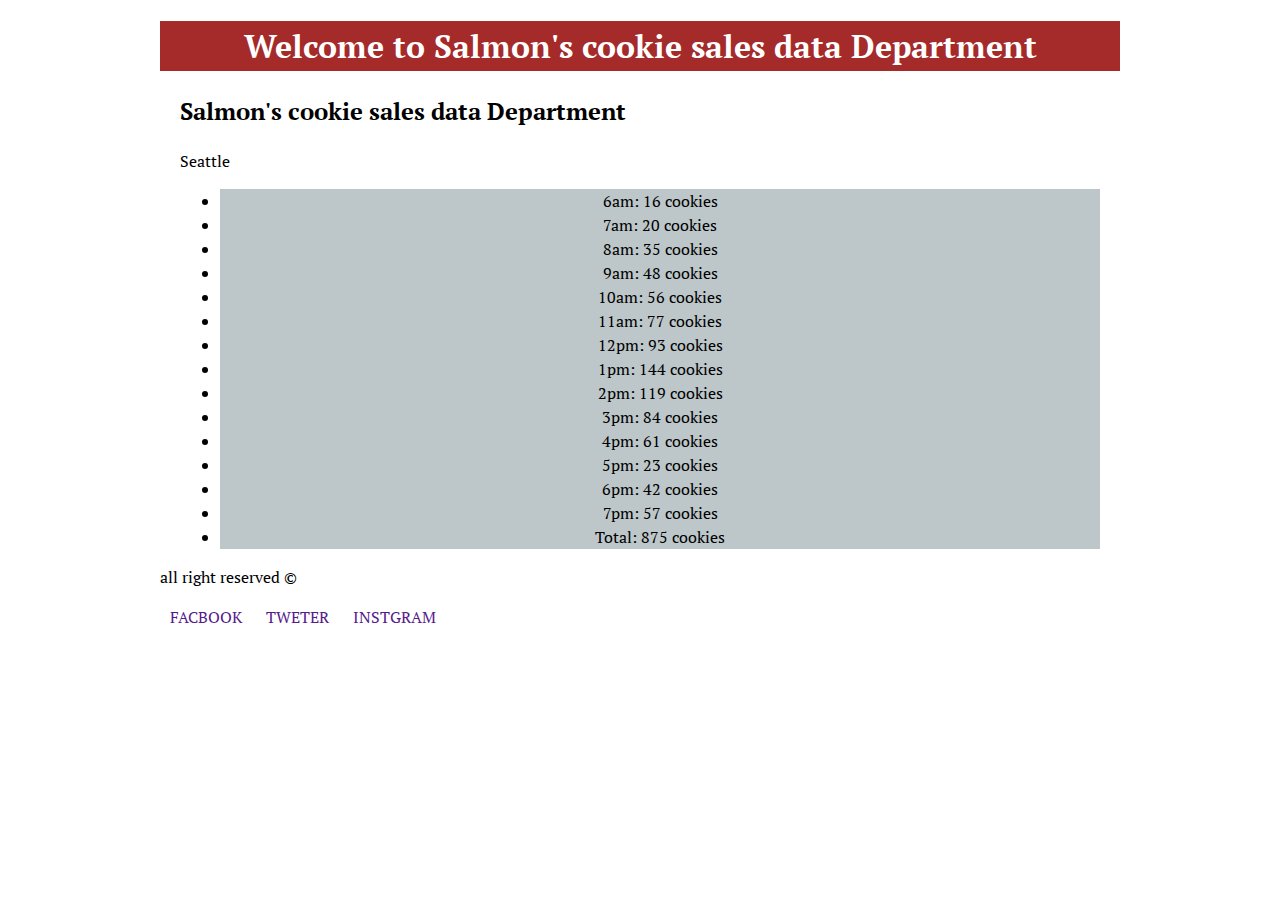
==== sales.html @ 03cb4e64 "lab06" ====
<!DOCTYPE html>
<html lang="en">
<head>
    <meta charset="UTF-8">
    <meta http-equiv="X-UA-Compatible" content="IE=edge">
    <meta name="viewport" content="width=device-width, initial-scale=1.0">
    <title>Sales Data</title>
</head>
<body>
    <header>
        <h1>Welcome to Salmon's cookie sales data Department </h1>
    </header>
    <main>
        <h2>Salmon's cookie sales data Department</h2>        
        <div id="salesData"></div>
        <p>Seattle</p>
        <ul>
            <li>6am: 16 cookies</li>
            <li>7am: 20 cookies</li>
            <li>8am: 35 cookies</li>
            <li>9am: 48 cookies</li>
            <li>10am: 56 cookies</li>
            <li>11am: 77 cookies</li>
            <li>12pm: 93 cookies</li>
            <li>1pm: 144 cookies</li>
            <li>2pm: 119 cookies</li>
            <li>3pm: 84 cookies</li>
            <li>4pm: 61 cookies</li>
            <li>5pm: 23 cookies</li>
            <li>6pm: 42 cookies</li>
            <li>7pm: 57 cookies</li>
            <li>Total: 875 cookies</li>
          </ul>
    </main>
    <footer>
         <p>all right reserved &copy;</p>
        <nav>
            <a href="">facbook</a>
            <a href="">tweter</a>
            <a href="">instgram</a>
          </nav>
        </footer>
        <link rel="stylesheet" href="styles.css">
        <script src="app.js"></script>
</body>
</html>
---- styles.css ----
@import url('https://fonts.googleapis.com/css2?family=Noto+Sans+JP:wght@300;400;500;700&family=PT+Serif:ital,wght@0,400;0,700;1,400&display=swap');

* {
  font-family: 'PT Serif', serif;}

body {
  width: 960px;
  margin:0 auto;
  font-family: 'Noto Sans JP', sans-serif;
  line-height: 1.5;
}

header {
  text-align: center;
  background: #383e56;
  margin-bottom: 20px;
  color: black;
}

header h1 {
  background-color: brown;
  line-height: 50px;
  color: #fff;
}

main {
  margin: 0 20px;
}

main > h2 {
  font-weight: 700;
}

img {
  border: 1px solid #ddd;
  border-radius: 50px;
  padding: 50px;
  width: 1000px;
  margin-left: auto;
  margin-right: auto;
}

a {
  text-decoration: none;
  padding: 10px;
  text-transform: uppercase;
}



main ul li  {
  background-color: #bdc7c9;
  font-weight: 300;
  text-align: center;
  }
  

main article h2 {
  color: #fb743e;
  font-weight: 700;
  text-transform: capitalize;
}
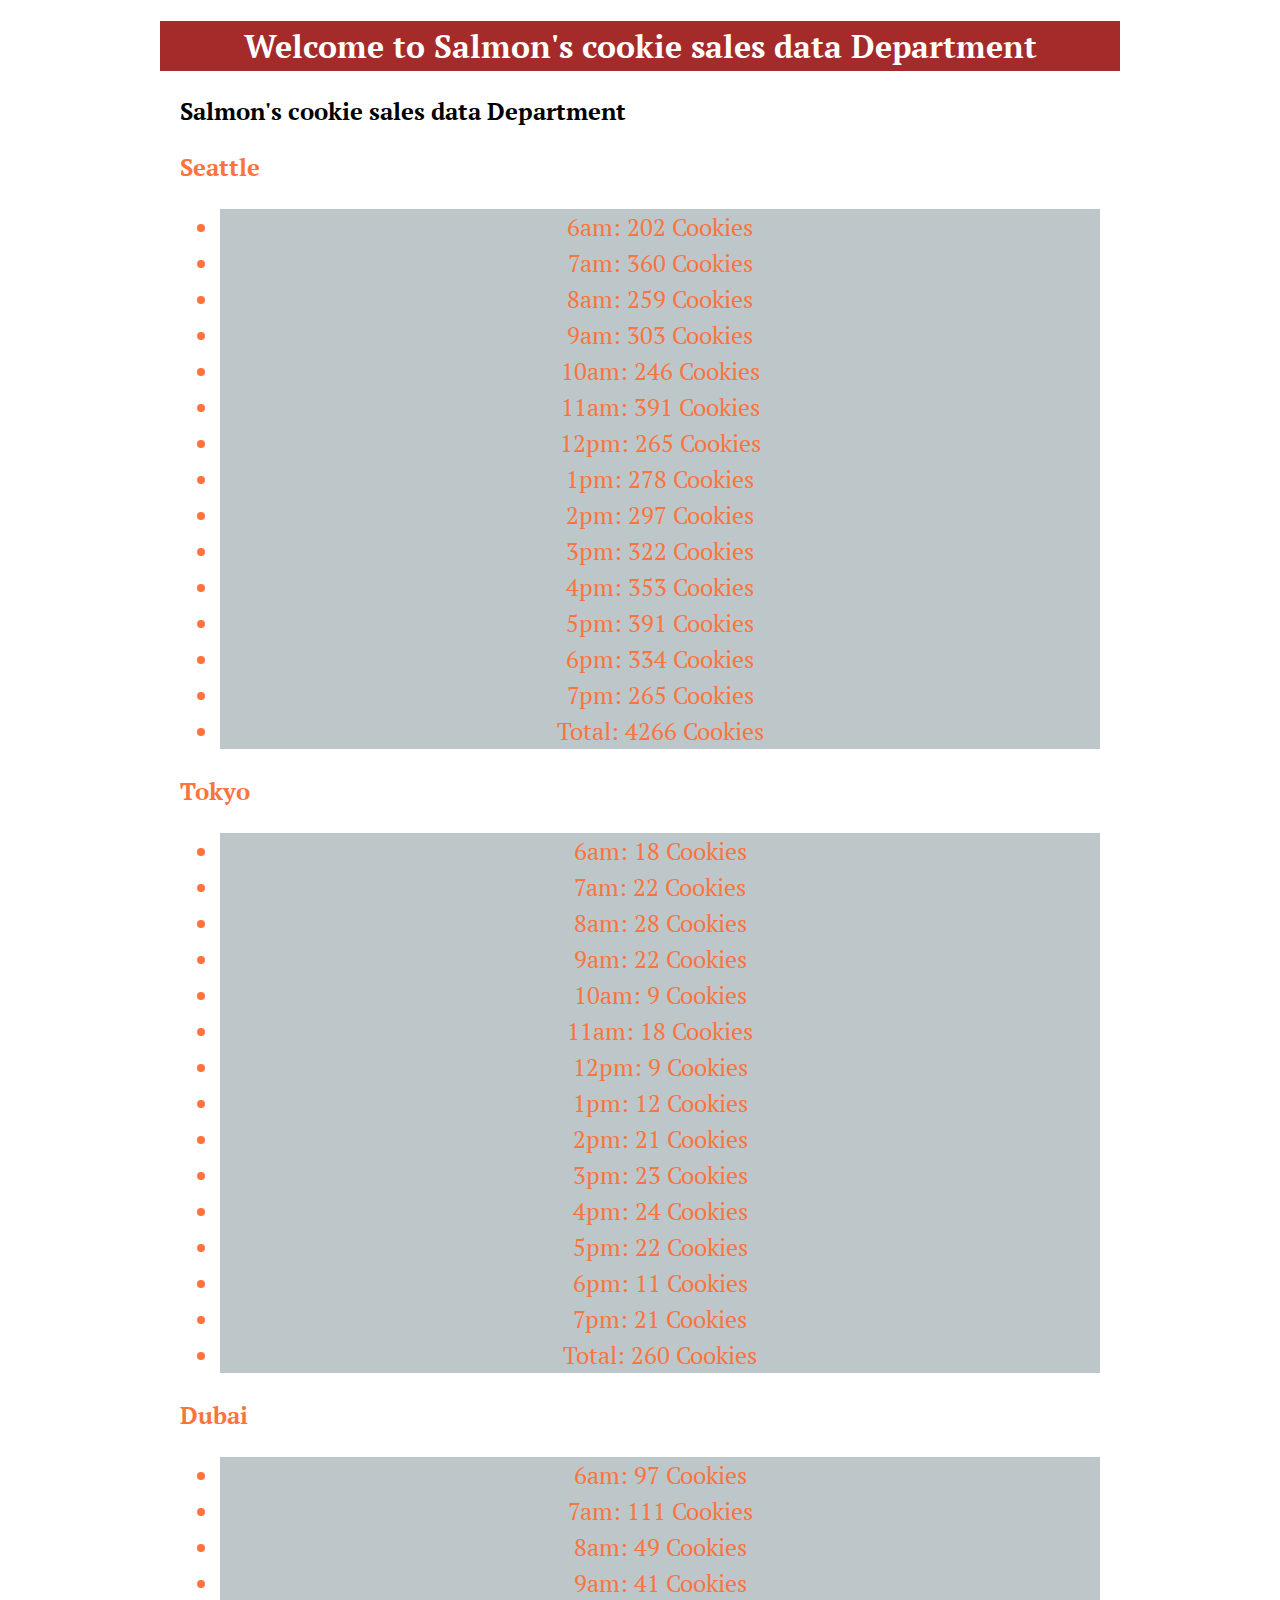
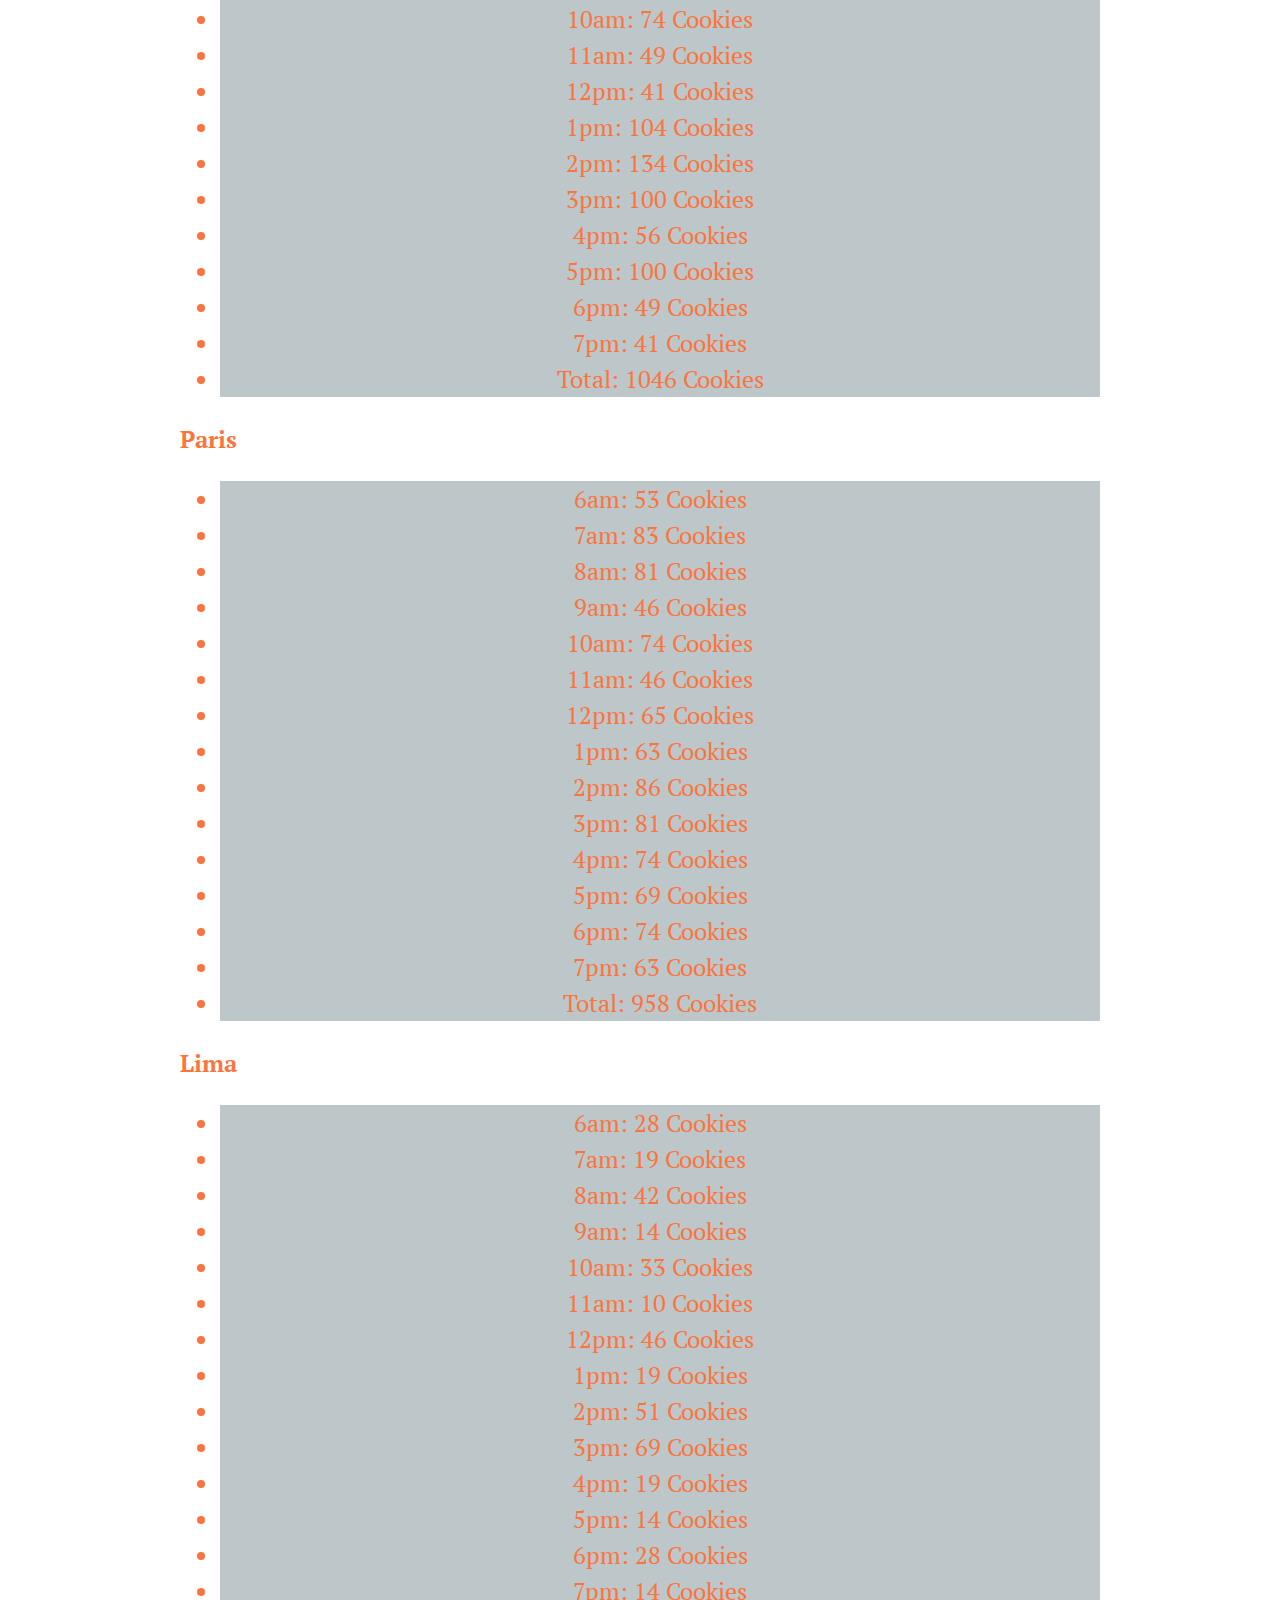
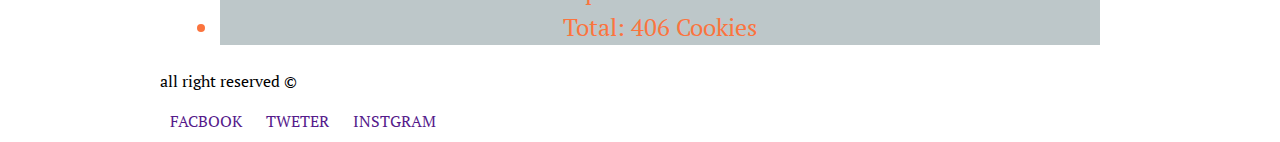
==== commit 4a05e36e: "lab06" ====
--- a/sales.html
+++ b/sales.html
@@ -13,24 +13,9 @@
     <main>
         <h2>Salmon's cookie sales data Department</h2>        
         <div id="salesData"></div>
-        <p>Seattle</p>
-        <ul>
-            <li>6am: 16 cookies</li>
-            <li>7am: 20 cookies</li>
-            <li>8am: 35 cookies</li>
-            <li>9am: 48 cookies</li>
-            <li>10am: 56 cookies</li>
-            <li>11am: 77 cookies</li>
-            <li>12pm: 93 cookies</li>
-            <li>1pm: 144 cookies</li>
-            <li>2pm: 119 cookies</li>
-            <li>3pm: 84 cookies</li>
-            <li>4pm: 61 cookies</li>
-            <li>5pm: 23 cookies</li>
-            <li>6pm: 42 cookies</li>
-            <li>7pm: 57 cookies</li>
-            <li>Total: 875 cookies</li>
-          </ul>
+      
+        
+          <div id='portfolio'></div>
     </main>
     <footer>
          <p>all right reserved &copy;</p>
@@ -40,7 +25,7 @@
             <a href="">instgram</a>
           </nav>
         </footer>
-        <link rel="stylesheet" href="styles.css">
-        <script src="app.js"></script>
+        <link rel="stylesheet" href="./css/styles.css">
+        <script src="./js/app.js"></script>
 </body>
 </html>--- a/css/styles.css
+++ b/css/styles.css
@@ -0,0 +1,62 @@
+@import url('https://fonts.googleapis.com/css2?family=Noto+Sans+JP:wght@300;400;500;700&family=PT+Serif:ital,wght@0,400;0,700;1,400&display=swap');
+
+* {
+  font-family: 'PT Serif', serif;}
+
+body {
+  width: 960px;
+  margin:0 auto;
+  font-family: 'Noto Sans JP', sans-serif;
+  line-height: 1.5;
+}
+
+header {
+  text-align: center;
+  background: #383e56;
+  margin-bottom: 20px;
+  color: black;
+}
+
+header h1 {
+  background-color: brown;
+  line-height: 50px;
+  color: #fff;
+}
+
+main {
+  margin: 0 20px;
+}
+
+main > h2 {
+  font-weight: 700;
+}
+
+img {
+  border: 1px solid #ddd;
+  border-radius: 50px;
+  padding: 50px;
+  width: 1000px;
+  margin-left: auto;
+  margin-right: auto;
+}
+
+a {
+  text-decoration: none;
+  padding: 10px;
+  text-transform: uppercase;
+}
+
+
+
+main ul li  {
+  background-color: #bdc7c9;
+  font-weight: 300;
+  text-align: center;
+  }
+  
+
+main article h2 {
+  color: #fb743e;
+  font-weight: 700;
+  text-transform: capitalize;
+}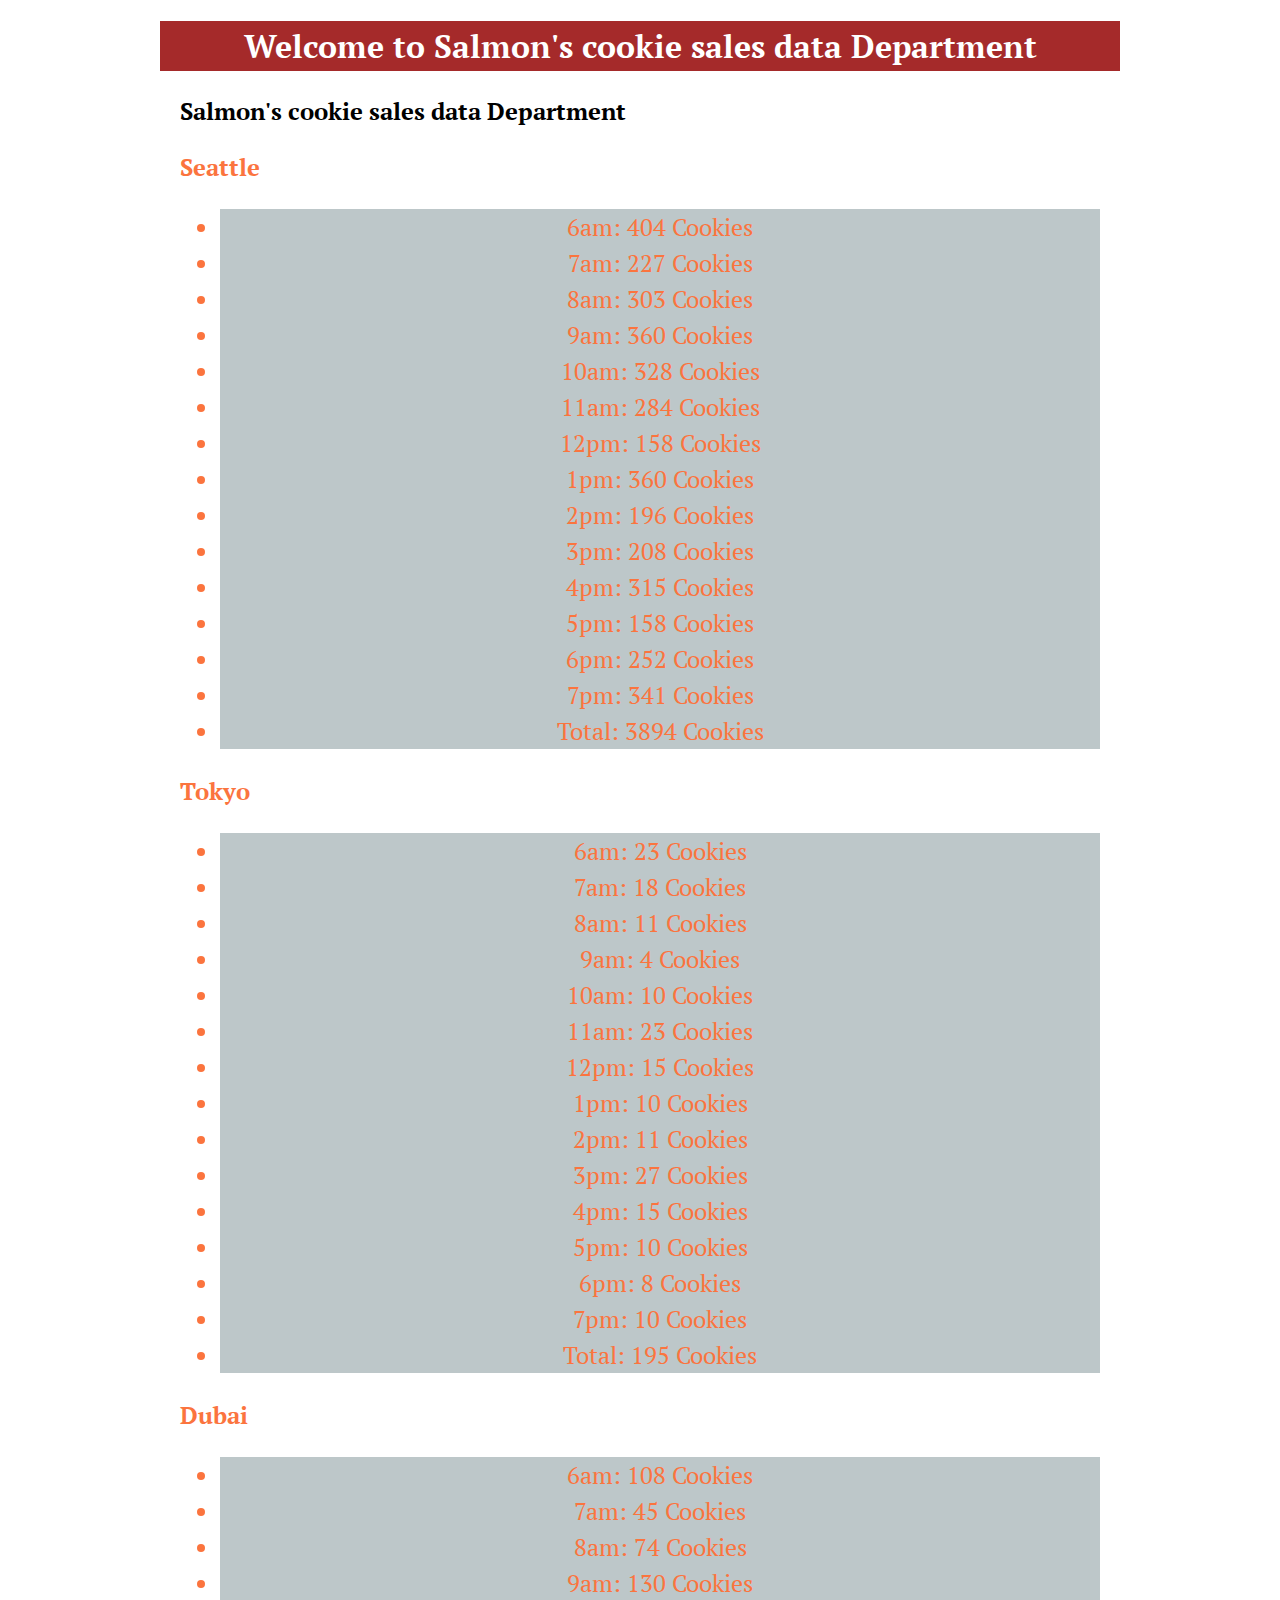
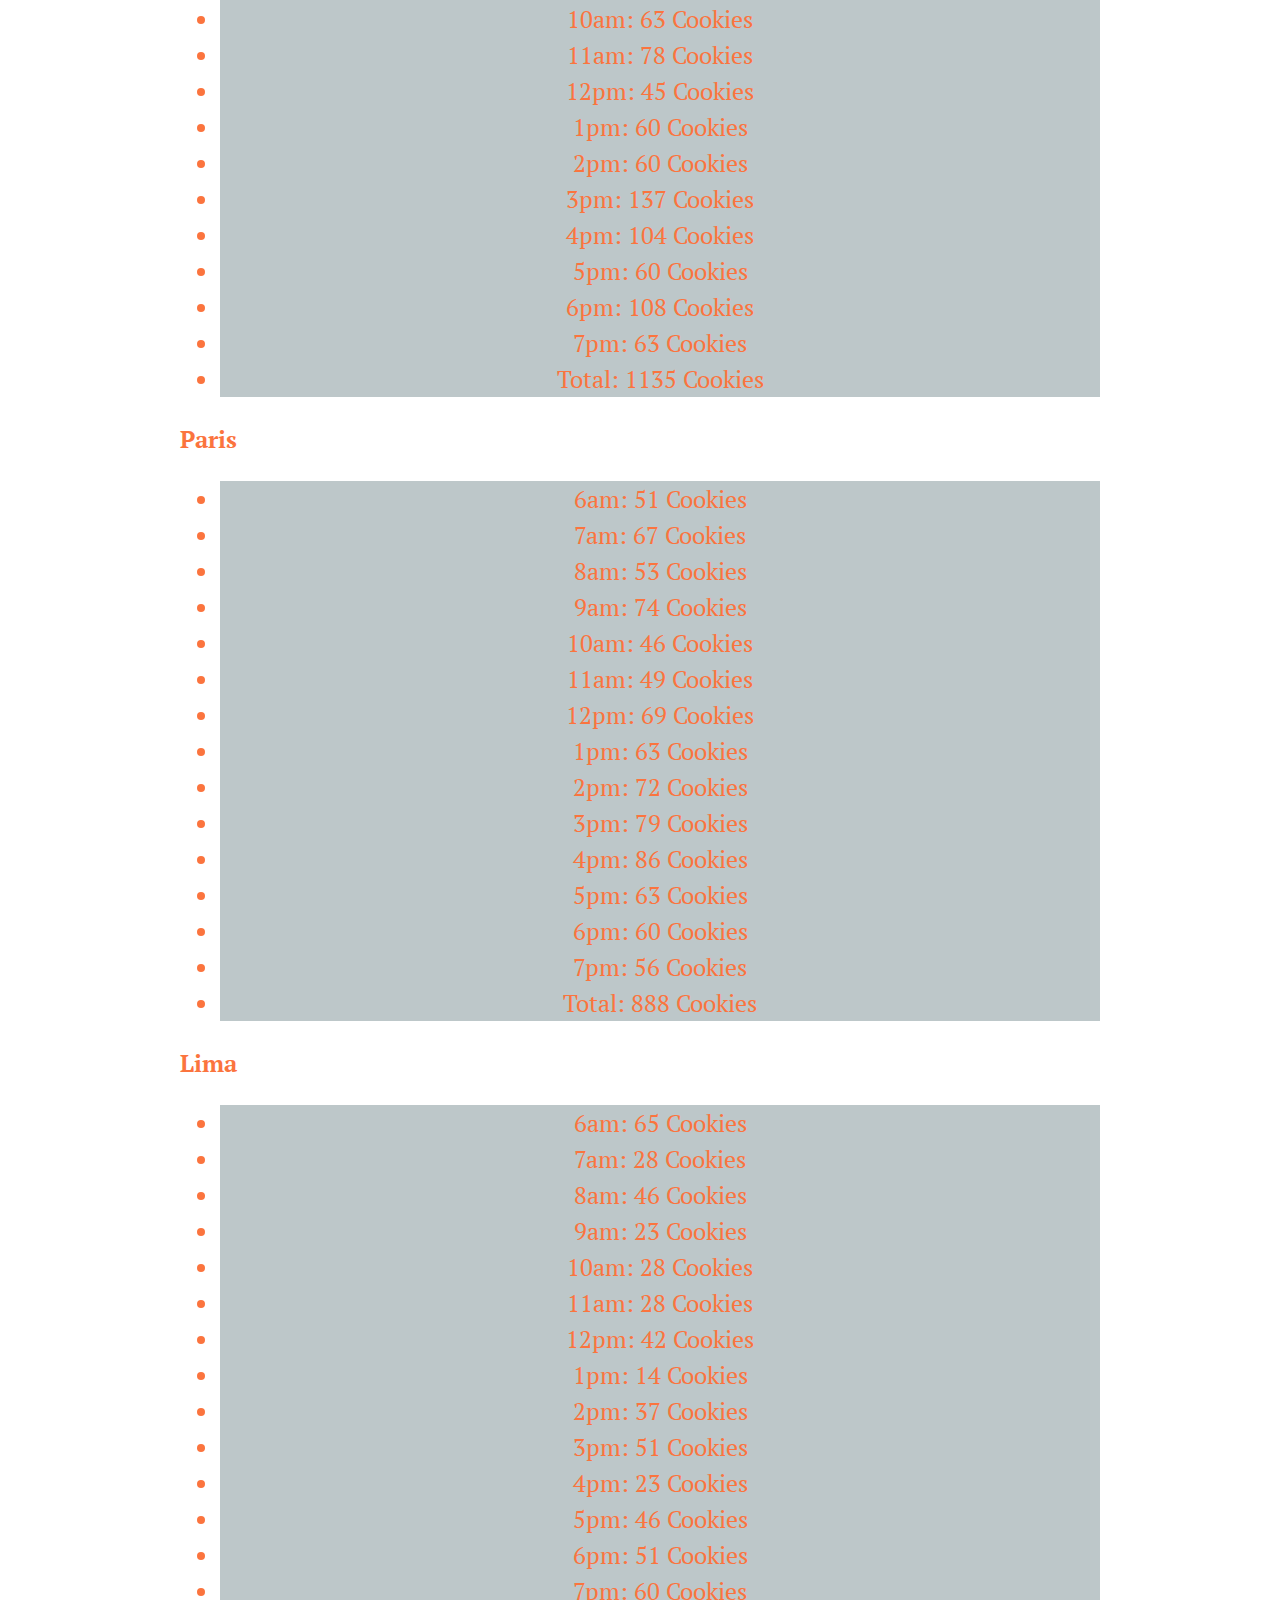
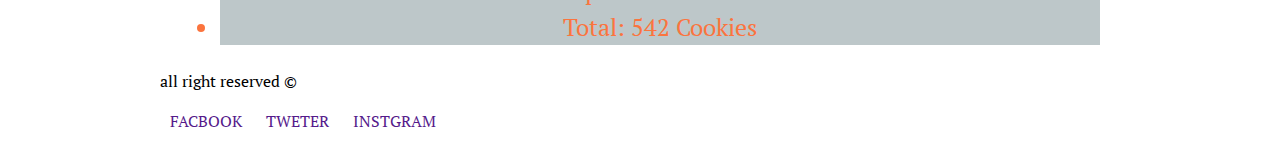
==== commit 56367067: "lab06" ====
--- a/sales.html
+++ b/sales.html
@@ -15,7 +15,7 @@
         <div id="salesData"></div>
       
         
-          <div id='portfolio'></div>
+          
     </main>
     <footer>
          <p>all right reserved &copy;</p>
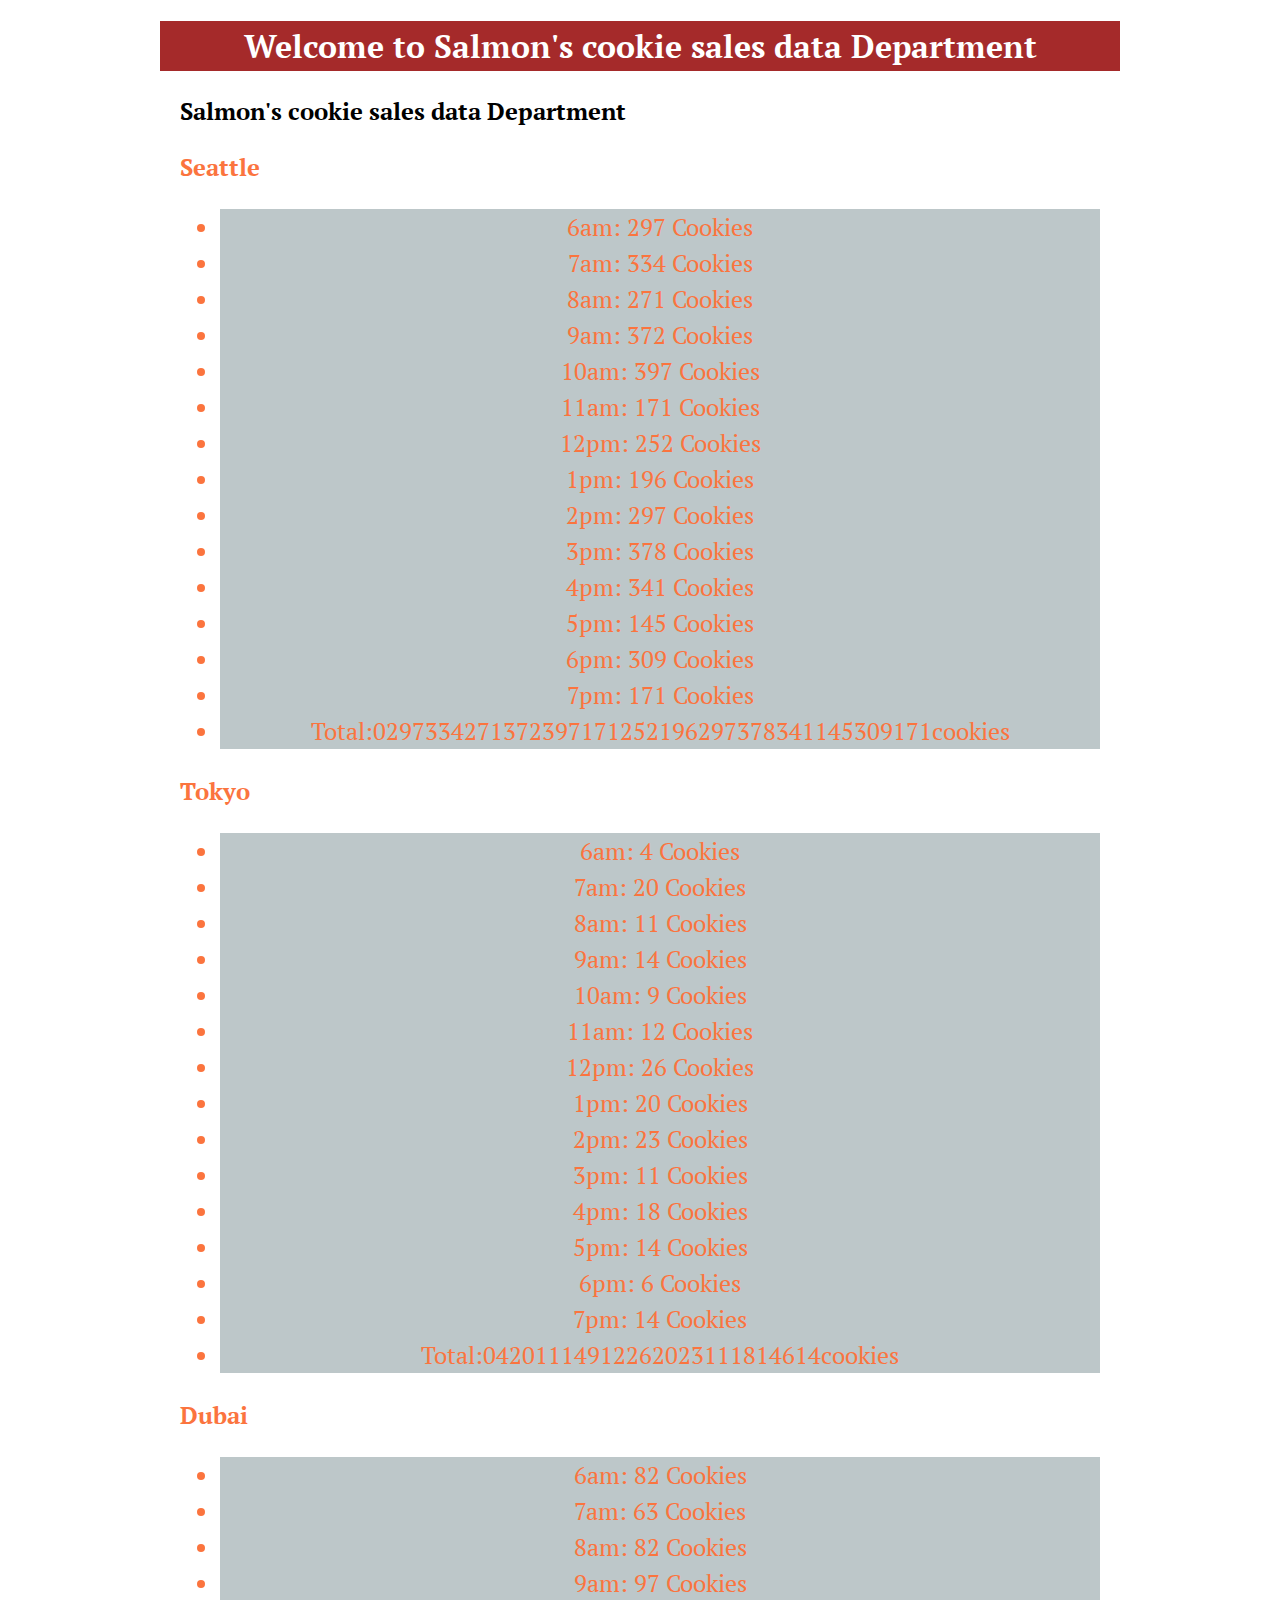
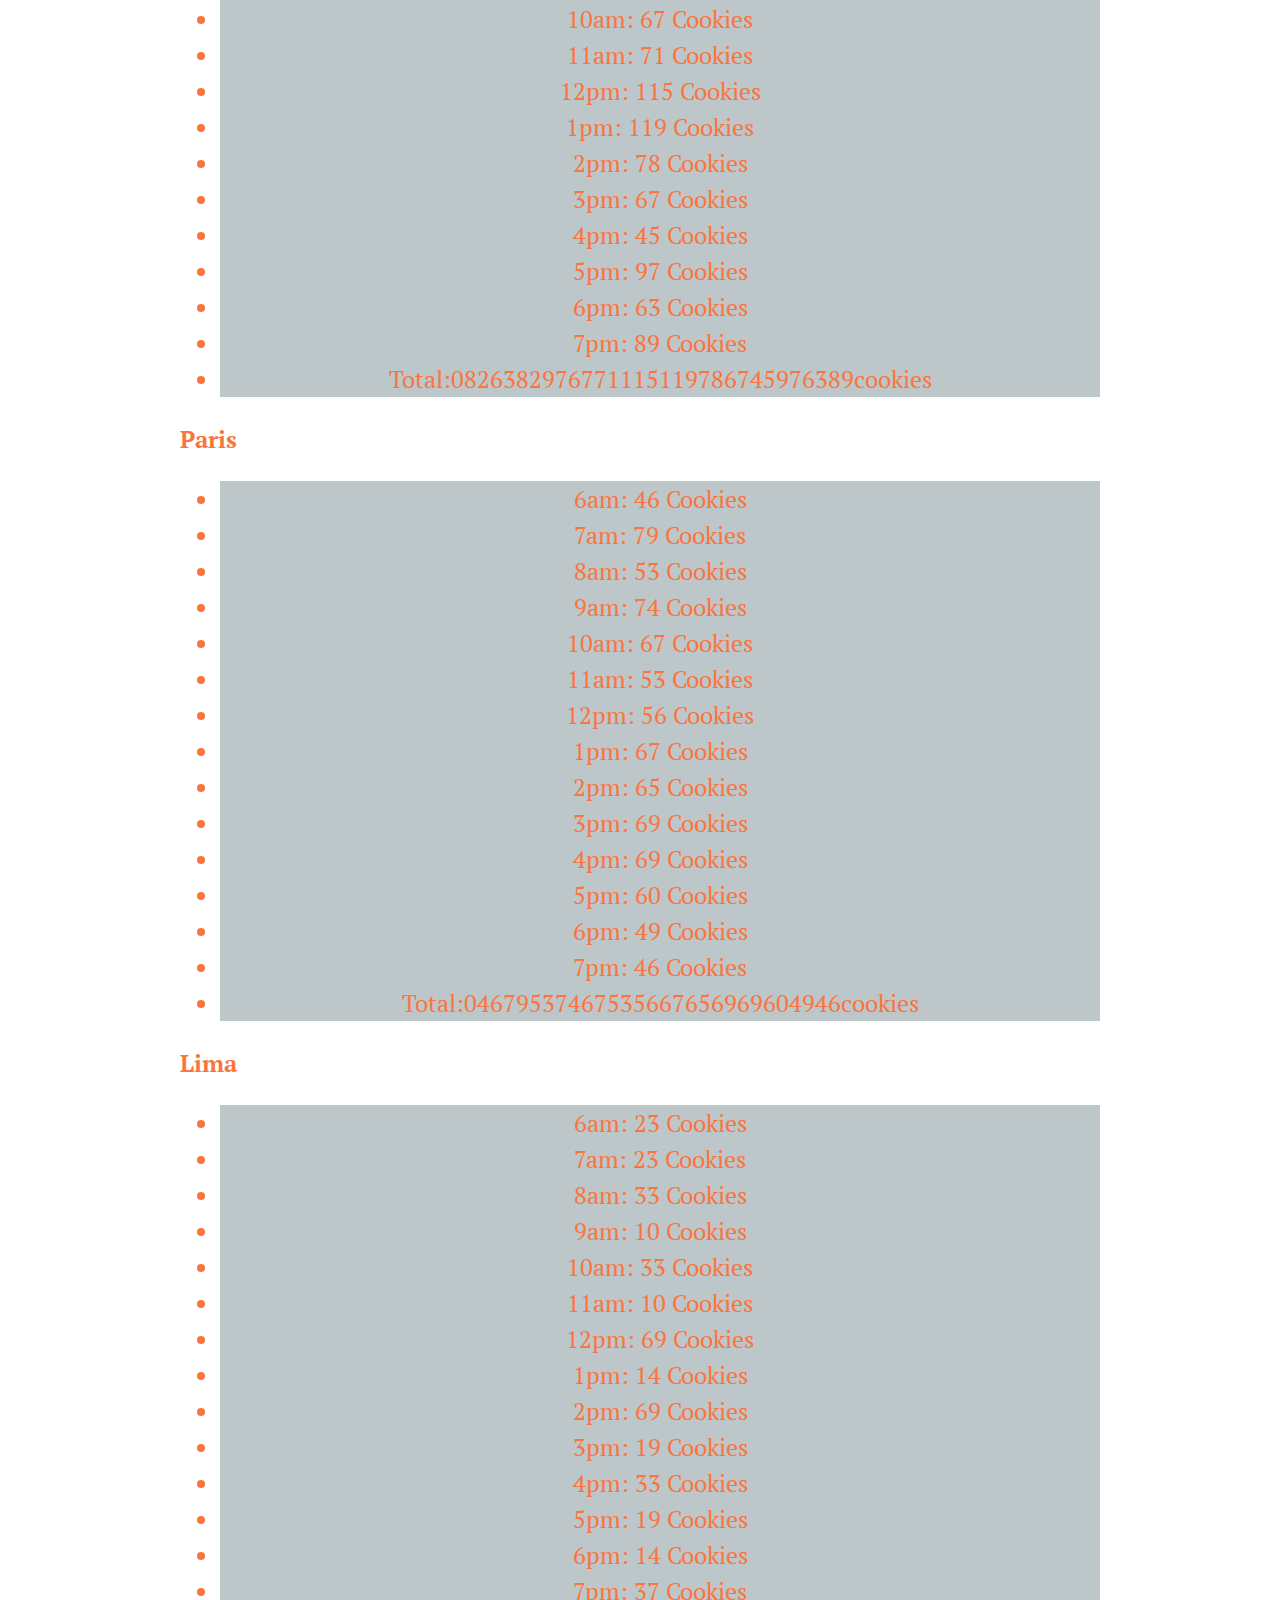
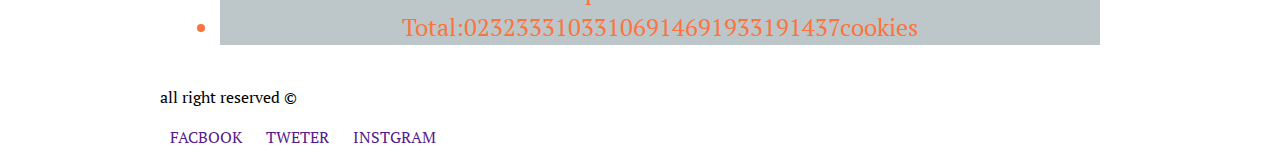
==== commit 85b59973: "lab-07" ====
--- a/sales.html
+++ b/sales.html
@@ -13,6 +13,7 @@
     <main>
         <h2>Salmon's cookie sales data Department</h2>        
         <div id="salesData"></div>
+        <table id="Datatable"></table>
       
         
           
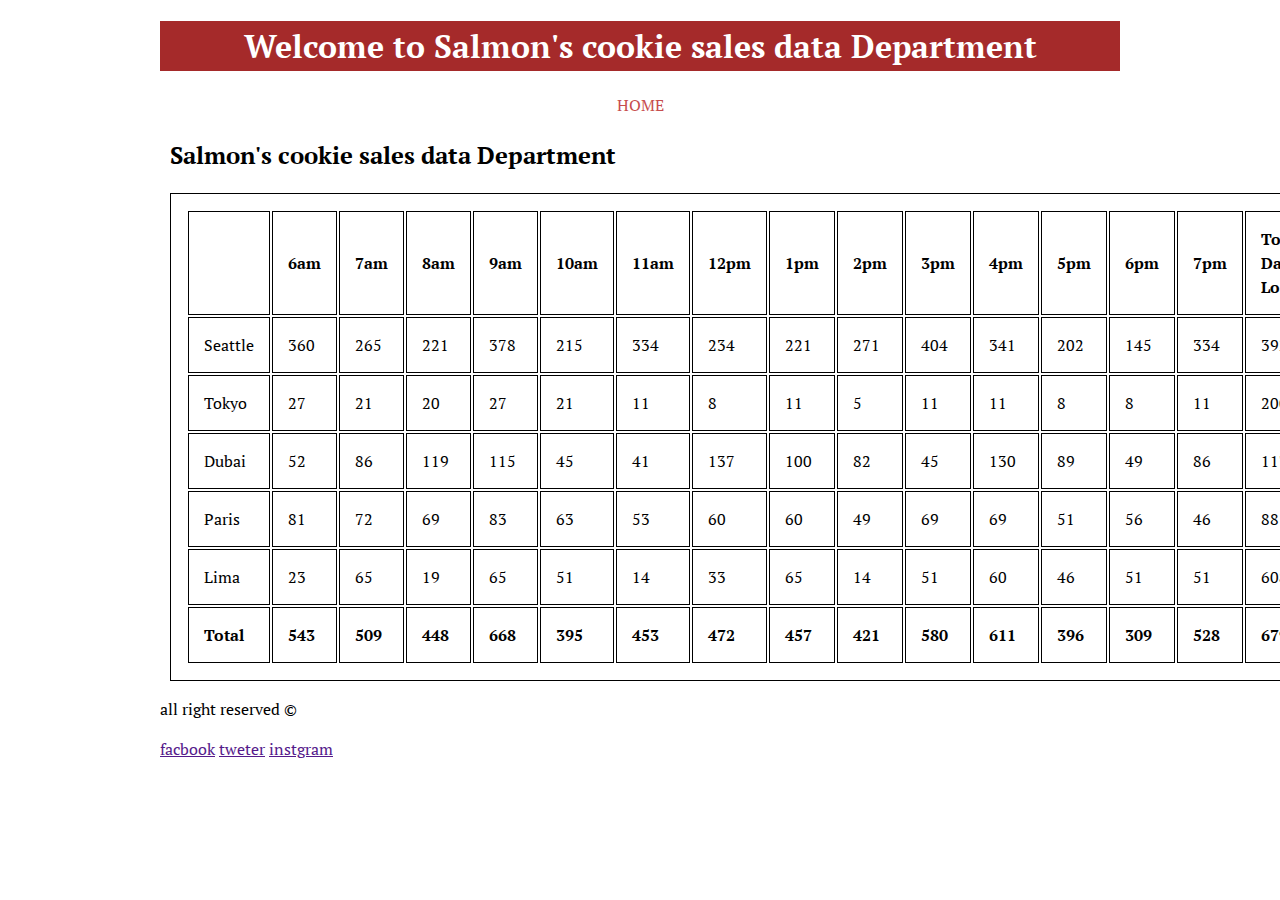
==== commit 401f71cf: "lab8a" ====
--- a/sales.html
+++ b/sales.html
@@ -9,11 +9,13 @@
 <body>
     <header>
         <h1>Welcome to Salmon's cookie sales data Department </h1>
+        <a href="index.html">Home</a>
     </header>
     <main>
         <h2>Salmon's cookie sales data Department</h2>        
         <div id="salesData"></div>
         <table id="Datatable"></table>
+        
       
         
           
--- a/css/styles.css
+++ b/css/styles.css
@@ -12,7 +12,7 @@
 
 header {
   text-align: center;
-  background: #383e56;
+  
   margin-bottom: 20px;
   color: black;
 }
@@ -22,9 +22,21 @@
   line-height: 50px;
   color: #fff;
 }
+header a {
+  color: #c74d4d;
+  text-decoration: none;
+  padding: 10px;
+  text-transform: uppercase;
+}
 
 main {
-  margin: 0 20px;
+  margin: 10px;
+}
+
+table, th, td {
+  border: 1px solid black;
+  padding: 15px;
+  text-align: left;
 }
 
 main > h2 {
@@ -34,13 +46,13 @@
 img {
   border: 1px solid #ddd;
   border-radius: 50px;
-  padding: 50px;
-  width: 1000px;
+  padding: 20px;
+  width: 300px;
   margin-left: auto;
   margin-right: auto;
 }
 
-a {
+main a {
   text-decoration: none;
   padding: 10px;
   text-transform: uppercase;
@@ -51,7 +63,7 @@
 main ul li  {
   background-color: #bdc7c9;
   font-weight: 300;
-  text-align: center;
+  
   }
   
 
